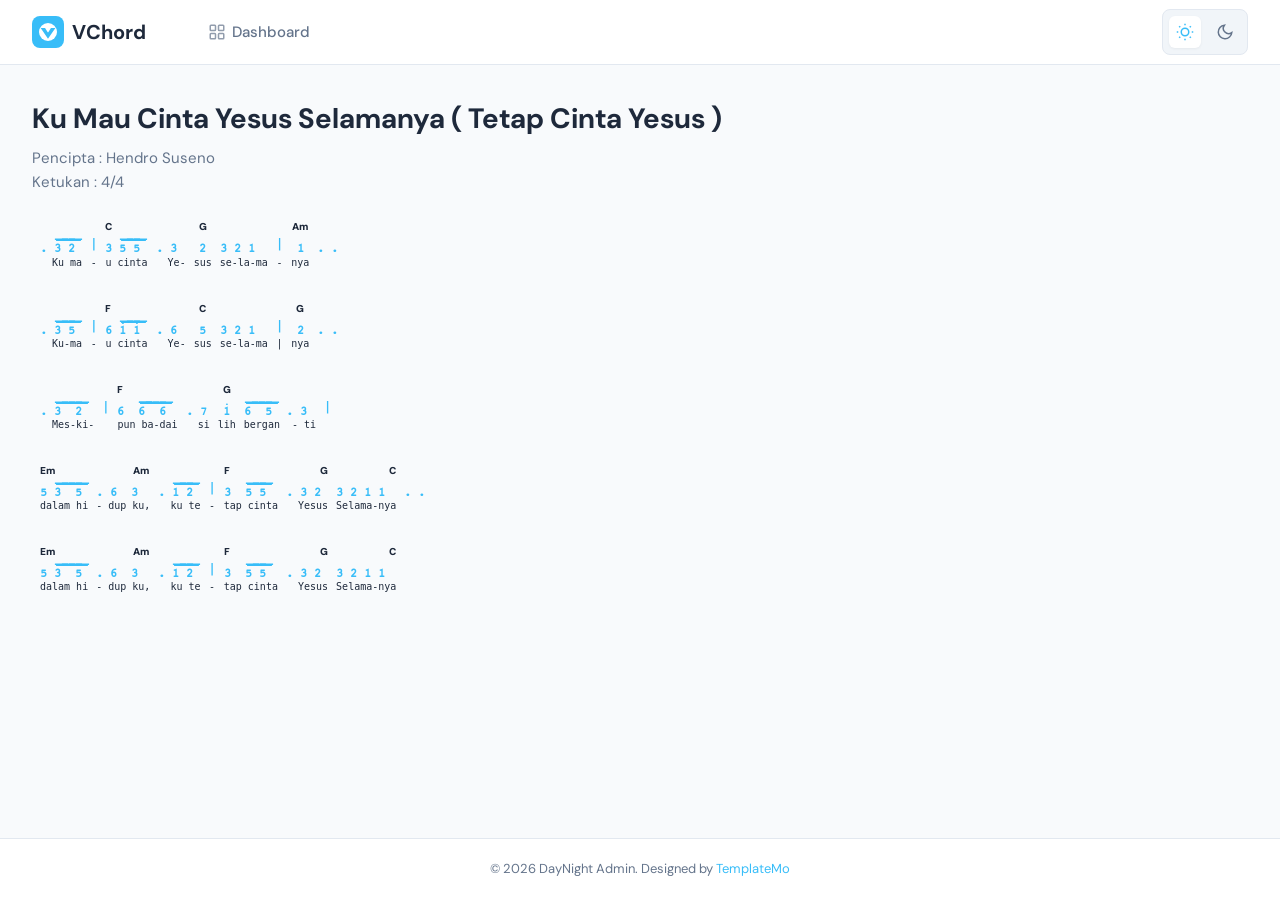
==== index.html @ 677dd42c "Coba fixing" ====
<!DOCTYPE html>
<html lang="en">

<head>
    <meta charset="UTF-8">
    <meta name="viewport" content="width=device-width, initial-scale=1.0">
    <title>VChord</title>
    <script>if (localStorage.getItem("daynight-theme") === "carbon") { document.documentElement.classList.add("carbon"); }</script>
    <link rel="stylesheet" href="css/templatemo-daynight-style.css">
    <link rel="stylesheet" href="css/style.css">
    <!-- TemplateMo 608 DayNight Admin https://templatemo.com/tm-608-daynight-admin -->
</head>

<body>
    <!-- Mobile Menu Overlay -->
    <div class="mobile-menu-overlay"></div>

    <!-- Mobile Menu -->
    <div class="mobile-menu">
        <div class="mobile-menu-header">
            <a href="index.html" class="logo">
                <img src="images/logo.svg" alt="VChord Logo" style="width: 24px; height: 24px;">
                VChord
            </a>
            <button class="mobile-menu-close" onclick="closeMobileMenu()">
                <svg viewBox="0 0 24 24" fill="none" stroke="currentColor" stroke-width="2">
                    <line x1="18" y1="6" x2="6" y2="18" />
                    <line x1="6" y1="6" x2="18" y2="18" />
                </svg>
            </button>
        </div>
        <nav class="mobile-menu-nav">
            <a href="index.html">
                <svg viewBox="0 0 24 24" fill="none" stroke="currentColor" stroke-width="2">
                    <rect x="3" y="3" width="7" height="7" rx="1" />
                    <rect x="14" y="3" width="7" height="7" rx="1" />
                    <rect x="3" y="14" width="7" height="7" rx="1" />
                    <rect x="14" y="14" width="7" height="7" rx="1" />
                </svg>
                Dashboard
            </a>
        </nav>
    </div>

    <div class="app-container">
        <!-- Top Navigation -->
        <nav class="top-nav">
            <div class="nav-container">
                <div class="nav-left">
                    <a href="#" class="logo">
                        <div class="logo-icon">
                            <img src="images/logo.svg" alt="VChord Logo" style="width: 24px; height: 24px;">
                        </div>
                        VChord
                    </a>
                    <div class="nav-menu">
                        <div class="nav-item"><a href="index.html" class="nav-link"><svg viewBox="0 0 24 24" fill="none"
                                    stroke="currentColor" stroke-width="2">
                                    <rect x="3" y="3" width="7" height="7" rx="1" />
                                    <rect x="14" y="3" width="7" height="7" rx="1" />
                                    <rect x="3" y="14" width="7" height="7" rx="1" />
                                    <rect x="14" y="14" width="7" height="7" rx="1" />
                                </svg>Dashboard</a></div>
                    </div>
                </div>
                <div class="nav-right">
                    <div class="theme-toggle">
                        <button class="theme-btn theme-btn-snow active" onclick="setTheme('snow')"
                            title="Snow Edition"><svg viewBox="0 0 24 24" fill="none" stroke="currentColor"
                                stroke-width="2">
                                <circle cx="12" cy="12" r="5" />
                                <line x1="12" y1="1" x2="12" y2="3" />
                                <line x1="12" y1="21" x2="12" y2="23" />
                                <line x1="4.22" y1="4.22" x2="5.64" y2="5.64" />
                                <line x1="18.36" y1="18.36" x2="19.78" y2="19.78" />
                                <line x1="1" y1="12" x2="3" y2="12" />
                                <line x1="21" y1="12" x2="23" y2="12" />
                                <line x1="4.22" y1="19.78" x2="5.64" y2="18.36" />
                                <line x1="18.36" y1="5.64" x2="19.78" y2="4.22" />
                            </svg></button>
                        <button class="theme-btn theme-btn-carbon" onclick="setTheme('carbon')"
                            title="Carbon Edition"><svg viewBox="0 0 24 24" fill="none" stroke="currentColor"
                                stroke-width="2">
                                <path d="M21 12.79A9 9 0 1 1 11.21 3 7 7 0 0 0 21 12.79z" />
                            </svg></button>
                    </div>
                    <button class="mobile-menu-btn" onclick="toggleMobileMenu()"><svg viewBox="0 0 24 24" fill="none"
                            stroke="currentColor" stroke-width="2">
                            <line x1="3" y1="12" x2="21" y2="12" />
                            <line x1="3" y1="6" x2="21" y2="6" />
                            <line x1="3" y1="18" x2="21" y2="18" />
                        </svg></button>
                </div>
            </div>
        </nav>

        <!-- Main Content -->
        <main class="main-content" id="main-content">

        </main>

        <!-- Footer -->
        <footer class="footer">
            <p>&copy; 2026 DayNight Admin. Designed by <a href="https://www.templatemo.com" target="_blank"
                    rel="nofollow">TemplateMo</a></p>
        </footer>
    </div>

    <script src="js/templatemo-daynight-script.js"></script>
    <script>
        loadPage('songs/Kumau Cinta Yesus Selamanya.html');
        function loadPage(page) {
            fetch(page)
                .then(res => res.text())
                .then(html => {
                    const main = document.getElementById('main-content');
                    main.innerHTML = html;

                    // ⬇️ tunggu render selesai
                    requestAnimationFrame(() => {
                        autoScaleMain();
                    });
                });
        }

        const observer = new MutationObserver(() => {
            autoScaleMain();
        });

        observer.observe(document.getElementById("main-content"), {
            childList: true,
            subtree: true
        });

        function autoScaleMain() {
            const table = document.getElementById("table-not-angka");
            const main = document.getElementById("main-content");

            if (!table || !main) return;

            const tableWidth = table.scrollWidth;
            const mainWidth = main.clientWidth;

            if (tableWidth > mainWidth) {
                const scale = mainWidth / tableWidth;
                const roundedScale = Math.min(1, Math.floor(scale * 10) / 10);

                table.style.transform = `scale(${roundedScale})`;
                table.style.transformOrigin = "top left";
            } else {
                table.style.transform = "scale(1)";
            }
        }
    </script>
</body>

</html>
---- css/templatemo-daynight-style.css ----
/* ========================================
   DayNight Admin - Flat/Minimal Dashboard
   Snow Edition (Light) / Carbon Edition (Dark)
   ======================================== */
   
/*

TemplateMo 608 DayNight Admin

https://templatemo.com/tm-608-daynight-admin

*/

@import url('https://fonts.googleapis.com/css2?family=DM+Sans:wght@400;500;600;700&display=swap');

* {
    margin: 0;
    padding: 0;
    box-sizing: border-box;
}

/* ===== CSS Variables - Snow Edition (Default) ===== */
:root {
    --bg-primary: #FFFFFF;
    --bg-secondary: #F8FAFC;
    --bg-surface: #F1F5F9;
    --border-color: #E2E8F0;
    --text-primary: #1E293B;
    --text-secondary: #64748B;
    --accent: #38BDF8;
    --accent-hover: #0EA5E9;
    --accent-light: rgba(56, 189, 248, 0.1);
    --success: #22C55E;
    --warning: #F59E0B;
    --danger: #EF4444;
    --shadow: 0 1px 3px rgba(0, 0, 0, 0.05);
    --shadow-md: 0 4px 12px rgba(0, 0, 0, 0.05);
    --transition: all 0.2s ease;
}

/* ===== Carbon Edition (Dark Mode) ===== */
/* Applied to html for instant load, and body for JS toggle */
html.carbon,
body.carbon {
    --bg-primary: #0F0F0F;
    --bg-secondary: #171717;
    --bg-surface: #1F1F1F;
    --border-color: #2E2E2E;
    --text-primary: #F5F5F5;
    --text-secondary: #A3A3A3;
    --accent: #38BDF8;
    --accent-hover: #7DD3FC;
    --accent-light: rgba(56, 189, 248, 0.15);
    --shadow: 0 1px 3px rgba(0, 0, 0, 0.3);
    --shadow-md: 0 4px 12px rgba(0, 0, 0, 0.4);
}

/* Ensure html inherits theme background for instant paint */
html {
    background: var(--bg-secondary);
}

/* ===== Base Styles ===== */
html {
    scroll-behavior: smooth;
}

body {
    font-family: 'DM Sans', -apple-system, BlinkMacSystemFont, sans-serif;
    background: var(--bg-secondary);
    color: var(--text-primary);
    min-height: 100vh;
    line-height: 1.6;
    transition: var(--transition);
}

a {
    text-decoration: none;
    color: inherit;
}

button {
    font-family: inherit;
    cursor: pointer;
    border: none;
    background: none;
}

input, select, textarea {
    font-family: inherit;
    font-size: 0.9375rem;
}

/* ===== Layout ===== */
.app-container {
    min-height: 100vh;
    display: flex;
    flex-direction: column;
}

.main-content {
    flex: 1;
    padding: 2rem;
    max-width: 1400px;
    margin: 0 auto;
    width: 100%;
}

/* ===== Top Navigation ===== */
.top-nav {
    background: var(--bg-primary);
    border-bottom: 1px solid var(--border-color);
    position: sticky;
    top: 0;
    z-index: 100;
    transition: var(--transition);
}

.nav-container {
    max-width: 1400px;
    margin: 0 auto;
    padding: 0 2rem;
    display: flex;
    align-items: center;
    justify-content: space-between;
    height: 64px;
}

.nav-left {
    display: flex;
    align-items: center;
    gap: 3rem;
}

.logo {
    font-size: 1.25rem;
    font-weight: 700;
    color: var(--text-primary);
    display: flex;
    align-items: center;
    gap: 0.5rem;
}

.logo-icon {
    width: 32px;
    height: 32px;
    background: var(--accent);
    border-radius: 8px;
    display: flex;
    align-items: center;
    justify-content: center;
}

.logo-icon svg {
    width: 18px;
    height: 18px;
    fill: white;
}

/* ===== Navigation Menu ===== */
.nav-menu {
    display: flex;
    align-items: center;
    gap: 0.25rem;
}

.nav-item {
    position: relative;
}

.nav-link {
    display: flex;
    align-items: center;
    gap: 0.375rem;
    padding: 0.5rem 0.875rem;
    color: var(--text-secondary);
    font-size: 0.9375rem;
    font-weight: 500;
    border-radius: 6px;
    transition: var(--transition);
}

.nav-link:hover {
    color: var(--text-primary);
    background: var(--bg-surface);
}

.nav-link.active {
    color: var(--accent);
    background: var(--accent-light);
}

.nav-link svg {
    width: 18px;
    height: 18px;
    opacity: 0.7;
}

.dropdown-arrow {
    width: 12px !important;
    height: 12px !important;
    transition: transform 0.2s ease;
}

/* ===== Dropdown Menu ===== */
.dropdown-menu {
    position: absolute;
    top: 100%;
    left: 0;
    margin-top: 0.5rem;
    background: var(--bg-primary);
    border: 1px solid var(--border-color);
    border-radius: 8px;
    box-shadow: var(--shadow-md);
    min-width: 200px;
    opacity: 0;
    visibility: hidden;
    transform: translateY(-8px);
    transition: all 0.2s ease;
    z-index: 200;
}

.nav-item:hover .dropdown-menu {
    opacity: 1;
    visibility: visible;
    transform: translateY(0);
}

.nav-item:hover .dropdown-arrow {
    transform: rotate(180deg);
}

.dropdown-menu a {
    display: block;
    padding: 0.625rem 1rem;
    color: var(--text-secondary);
    font-size: 0.875rem;
    transition: var(--transition);
}

.dropdown-menu a:hover {
    color: var(--text-primary);
    background: var(--bg-surface);
}

.dropdown-menu a:first-child {
    border-radius: 8px 8px 0 0;
}

.dropdown-menu a:last-child {
    border-radius: 0 0 8px 8px;
}

/* ===== Nav Right ===== */
.nav-right {
    display: flex;
    align-items: center;
    gap: 1rem;
}

/* ===== Theme Toggle ===== */
.theme-toggle {
    display: flex;
    align-items: center;
    gap: 0.5rem;
    padding: 0.375rem;
    background: var(--bg-surface);
    border-radius: 8px;
    border: 1px solid var(--border-color);
}

.theme-btn {
    display: flex;
    align-items: center;
    justify-content: center;
    width: 32px;
    height: 32px;
    border-radius: 6px;
    color: var(--text-secondary);
    transition: var(--transition);
}

.theme-btn:hover {
    color: var(--text-primary);
}

.theme-btn.active {
    background: var(--bg-primary);
    color: var(--accent);
    box-shadow: var(--shadow);
}

.theme-btn svg {
    width: 18px;
    height: 18px;
}

/* ===== User Menu ===== */
.user-menu {
    display: flex;
    align-items: center;
    gap: 0.75rem;
    padding: 0.375rem 0.75rem 0.375rem 0.375rem;
    background: var(--bg-surface);
    border-radius: 8px;
    border: 1px solid var(--border-color);
    cursor: pointer;
    transition: var(--transition);
}

.user-menu:hover {
    border-color: var(--accent);
}

.user-avatar {
    width: 32px;
    height: 32px;
    border-radius: 6px;
    background: linear-gradient(135deg, var(--accent), var(--accent-hover));
    display: flex;
    align-items: center;
    justify-content: center;
    color: white;
    font-weight: 600;
    font-size: 0.875rem;
}

.user-name {
    font-size: 0.875rem;
    font-weight: 500;
    color: var(--text-primary);
}

/* Logout Button */
.btn-logout {
    display: flex;
    align-items: center;
    justify-content: center;
    width: 36px;
    height: 36px;
    border-radius: 8px;
    color: var(--text-secondary);
    transition: var(--transition);
}

.btn-logout:hover {
    background: rgba(239, 68, 68, 0.1);
    color: var(--danger);
}

.btn-logout svg {
    width: 18px;
    height: 18px;
}

/* ===== Page Header ===== */
.page-header {
    margin-bottom: 2rem;
}

.greeting {
    font-size: 1.75rem;
    font-weight: 700;
    color: var(--text-primary);
    margin-bottom: 0.25rem;
}

.greeting-sub {
    color: var(--text-secondary);
    font-size: 0.9375rem;
}

/* ===== Cards ===== */
.card {
    background: var(--bg-primary);
    border: 1px solid var(--border-color);
    border-radius: 12px;
    padding: 1.5rem;
    transition: var(--transition);
    overflow: hidden;
}

.card:hover {
    box-shadow: var(--shadow-md);
}

.card-header {
    display: flex;
    align-items: center;
    justify-content: space-between;
    margin-bottom: 1.25rem;
}

.card-title {
    font-size: 1rem;
    font-weight: 600;
    color: var(--text-primary);
}

.card-subtitle {
    font-size: 0.8125rem;
    color: var(--text-secondary);
    margin-top: 0.125rem;
}

/* ===== Stats Grid ===== */
.stats-grid {
    display: grid;
    grid-template-columns: repeat(4, 1fr);
    gap: 1.5rem;
    margin-bottom: 2rem;
}

.stat-card {
    background: var(--bg-primary);
    border: 1px solid var(--border-color);
    border-radius: 12px;
    padding: 1.25rem;
    transition: var(--transition);
}

.stat-card:hover {
    border-color: var(--accent);
}

.stat-label {
    font-size: 0.8125rem;
    color: var(--text-secondary);
    margin-bottom: 0.5rem;
}

.stat-value {
    font-size: 1.75rem;
    font-weight: 700;
    color: var(--text-primary);
    margin-bottom: 0.5rem;
}

.stat-change {
    display: flex;
    align-items: center;
    gap: 0.25rem;
    font-size: 0.8125rem;
    font-weight: 500;
}

.stat-change.positive {
    color: var(--success);
}

.stat-change.negative {
    color: var(--danger);
}

.stat-change svg {
    width: 14px;
    height: 14px;
}

/* ===== Date Range Picker ===== */
.date-picker {
    display: flex;
    align-items: center;
    gap: 0.25rem;
    background: var(--bg-surface);
    border: 1px solid var(--border-color);
    border-radius: 8px;
    padding: 0.25rem;
}

.date-btn {
    padding: 0.5rem 0.875rem;
    font-size: 0.8125rem;
    font-weight: 500;
    color: var(--text-secondary);
    border-radius: 6px;
    transition: var(--transition);
}

.date-btn:hover {
    color: var(--text-primary);
}

.date-btn.active {
    background: var(--bg-primary);
    color: var(--accent);
    box-shadow: var(--shadow);
}

/* ===== Pure CSS Charts ===== */
.chart-container {
    padding: 1rem 0;
}

/* Chart Scroll Container - Per Card Section */
.chart-scroll {
    overflow-x: auto;
    -webkit-overflow-scrolling: touch;
    padding-bottom: 0.5rem;
}

.chart-scroll::-webkit-scrollbar {
    height: 8px;
}

.chart-scroll::-webkit-scrollbar-track {
    background: var(--bg-surface);
    border-radius: 4px;
}

.chart-scroll::-webkit-scrollbar-thumb {
    background: var(--border-color);
    border-radius: 4px;
}

.chart-scroll::-webkit-scrollbar-thumb:hover {
    background: var(--text-secondary);
}

.chart-scroll-inner {
    min-width: 600px;
}

/* Card content scroll wrapper */
.card-scroll {
    overflow-x: auto;
    -webkit-overflow-scrolling: touch;
    padding-bottom: 0.5rem;
}

.card-scroll::-webkit-scrollbar {
    height: 8px;
}

.card-scroll::-webkit-scrollbar-track {
    background: var(--bg-surface);
    border-radius: 4px;
}

.card-scroll::-webkit-scrollbar-thumb {
    background: var(--border-color);
    border-radius: 4px;
}

.card-scroll-inner {
    min-width: 500px;
}

/* Bar Chart */
.bar-chart {
    display: flex;
    align-items: flex-end;
    justify-content: space-between;
    height: 200px;
    padding: 1rem 0 1rem 3rem;
    border-bottom: 1px solid var(--border-color);
    position: relative;
}

/* Y-Axis */
.y-axis {
    position: absolute;
    left: 0;
    top: 1rem;
    bottom: 1rem;
    display: flex;
    flex-direction: column;
    justify-content: space-between;
    width: 2.5rem;
}

.y-axis-label {
    font-size: 0.6875rem;
    color: var(--text-secondary);
    text-align: right;
    padding-right: 0.5rem;
}

.y-axis-lines {
    position: absolute;
    left: 3rem;
    right: 0;
    top: 1rem;
    bottom: 1rem;
    display: flex;
    flex-direction: column;
    justify-content: space-between;
    pointer-events: none;
}

.y-axis-line {
    border-top: 1px dashed var(--border-color);
    width: 100%;
}

.bar-group {
    display: flex;
    flex-direction: column;
    align-items: center;
    gap: 0.5rem;
    flex: 1;
}

.bar-wrapper {
    display: flex;
    align-items: flex-end;
    gap: 4px;
    height: 160px;
}

.bar {
    width: 24px;
    border-radius: 4px 4px 0 0;
    transition: all 0.3s ease;
}

.bar.current {
    background: var(--accent);
}

.bar.previous {
    background: var(--border-color);
}

.bar:hover {
    opacity: 0.8;
    transform: scaleY(1.02);
    transform-origin: bottom;
}

.bar-label {
    font-size: 0.75rem;
    color: var(--text-secondary);
}

/* Line Chart */
.line-chart {
    position: relative;
    height: 200px;
    margin: 1rem 0;
}

.line-chart-svg {
    width: 100%;
    height: 100%;
}

.line-chart-path {
    fill: none;
    stroke: var(--accent);
    stroke-width: 2;
    stroke-linecap: round;
    stroke-linejoin: round;
}

.line-chart-area {
    fill: url(#gradient);
    opacity: 0.3;
}

.line-chart-dot {
    fill: var(--accent);
    stroke: var(--bg-primary);
    stroke-width: 2;
}

/* Progress Bar */
.progress-bar {
    height: 8px;
    background: var(--bg-surface);
    border-radius: 4px;
    overflow: hidden;
}

.progress-fill {
    height: 100%;
    border-radius: 4px;
    transition: width 0.5s ease;
}

.progress-fill.accent {
    background: var(--accent);
}

.progress-fill.success {
    background: var(--success);
}

.progress-fill.warning {
    background: var(--warning);
}

.progress-fill.danger {
    background: var(--danger);
}

/* Donut Chart */
.donut-chart {
    width: 120px;
    height: 120px;
    position: relative;
}

.donut-chart svg {
    width: 100%;
    height: 100%;
    transform: rotate(-90deg);
}

.donut-ring {
    fill: none;
    stroke: var(--bg-surface);
    stroke-width: 12;
}

.donut-segment {
    fill: none;
    stroke-width: 12;
    stroke-linecap: round;
    transition: stroke-dashoffset 0.5s ease;
}

.donut-center {
    position: absolute;
    top: 50%;
    left: 50%;
    transform: translate(-50%, -50%);
    text-align: center;
}

.donut-value {
    font-size: 1.25rem;
    font-weight: 700;
    color: var(--text-primary);
}

.donut-label {
    font-size: 0.6875rem;
    color: var(--text-secondary);
}

/* Chart Legend */
.chart-legend {
    display: flex;
    align-items: center;
    gap: 1.5rem;
    margin-top: 1rem;
}

.legend-item {
    display: flex;
    align-items: center;
    gap: 0.5rem;
    font-size: 0.8125rem;
    color: var(--text-secondary);
}

.legend-dot {
    width: 10px;
    height: 10px;
    border-radius: 50%;
}

.legend-dot.current {
    background: var(--accent);
}

.legend-dot.previous {
    background: var(--border-color);
}

/* ===== Activity Feed ===== */
.activity-feed {
    display: flex;
    flex-direction: column;
}

.activity-item {
    display: flex;
    gap: 1rem;
    padding: 1rem 0;
    border-bottom: 1px solid var(--border-color);
}

.activity-item:last-child {
    border-bottom: none;
}

.activity-icon {
    width: 36px;
    height: 36px;
    border-radius: 8px;
    display: flex;
    align-items: center;
    justify-content: center;
    flex-shrink: 0;
}

.activity-icon.blue {
    background: var(--accent-light);
    color: var(--accent);
}

.activity-icon.green {
    background: rgba(34, 197, 94, 0.1);
    color: var(--success);
}

.activity-icon.orange {
    background: rgba(245, 158, 11, 0.1);
    color: var(--warning);
}

.activity-icon svg {
    width: 18px;
    height: 18px;
}

.activity-content {
    flex: 1;
}

.activity-text {
    font-size: 0.875rem;
    color: var(--text-primary);
    margin-bottom: 0.25rem;
}

.activity-text strong {
    font-weight: 600;
}

.activity-time {
    font-size: 0.75rem;
    color: var(--text-secondary);
}

/* ===== Two Column Layout ===== */
.two-col {
    display: grid;
    grid-template-columns: 1fr 1fr;
    gap: 1.5rem;
}

/* ===== Buttons ===== */
.btn {
    display: inline-flex;
    align-items: center;
    justify-content: center;
    gap: 0.5rem;
    padding: 0.625rem 1.25rem;
    font-size: 0.875rem;
    font-weight: 500;
    border-radius: 8px;
    transition: var(--transition);
}

.btn svg {
    width: 16px;
    height: 16px;
}

.btn-primary {
    background: var(--accent);
    color: white;
}

.btn-primary:hover {
    background: var(--accent-hover);
}

.btn-secondary {
    background: var(--bg-surface);
    color: var(--text-primary);
    border: 1px solid var(--border-color);
}

.btn-secondary:hover {
    border-color: var(--accent);
    color: var(--accent);
}

.btn-ghost {
    color: var(--text-secondary);
}

.btn-ghost:hover {
    color: var(--accent);
    background: var(--accent-light);
}

/* ===== Form Elements ===== */
.form-group {
    margin-bottom: 1.25rem;
}

.form-label {
    display: block;
    font-size: 0.8125rem;
    font-weight: 500;
    color: var(--text-secondary);
    margin-bottom: 0.5rem;
}

.form-input {
    width: 100%;
    padding: 0.75rem 1rem;
    background: var(--bg-surface);
    border: 1px solid var(--border-color);
    border-radius: 8px;
    color: var(--text-primary);
    transition: var(--transition);
}

.form-input:hover {
    border-color: var(--text-secondary);
}

.form-input:focus {
    outline: none;
    border-color: var(--accent);
    box-shadow: 0 0 0 3px var(--accent-light);
}

.form-input::placeholder {
    color: var(--text-secondary);
}

/* ===== Tables ===== */
.table-container {
    overflow-x: auto;
}

table {
    width: 100%;
    border-collapse: collapse;
}

th, td {
    padding: 1rem;
    text-align: left;
    border-bottom: 1px solid var(--border-color);
}

th {
    font-size: 0.75rem;
    font-weight: 600;
    text-transform: uppercase;
    letter-spacing: 0.05em;
    color: var(--text-secondary);
    background: var(--bg-surface);
}

td {
    font-size: 0.875rem;
    color: var(--text-primary);
}

tr:hover td {
    background: var(--bg-surface);
}

/* ===== Badges ===== */
.badge {
    display: inline-flex;
    align-items: center;
    padding: 0.25rem 0.625rem;
    font-size: 0.75rem;
    font-weight: 500;
    border-radius: 6px;
}

.badge-blue {
    background: var(--accent-light);
    color: var(--accent);
}

.badge-green {
    background: rgba(34, 197, 94, 0.1);
    color: var(--success);
}

.badge-orange {
    background: rgba(245, 158, 11, 0.1);
    color: var(--warning);
}

.badge-red {
    background: rgba(239, 68, 68, 0.1);
    color: var(--danger);
}

/* ===== Avatar Group ===== */
.avatar-group {
    display: flex;
}

.avatar {
    width: 28px;
    height: 28px;
    border-radius: 50%;
    border: 2px solid var(--bg-primary);
    margin-left: -8px;
    background: var(--bg-surface);
    display: flex;
    align-items: center;
    justify-content: center;
    font-size: 0.6875rem;
    font-weight: 600;
    color: var(--text-secondary);
}

.avatar:first-child {
    margin-left: 0;
}

.avatar.blue {
    background: var(--accent);
    color: white;
}

.avatar.green {
    background: var(--success);
    color: white;
}

.avatar.orange {
    background: var(--warning);
    color: white;
}

.avatar.purple {
    background: #A855F7;
    color: white;
}

/* ===== Footer ===== */
.footer {
    background: var(--bg-primary);
    border-top: 1px solid var(--border-color);
    padding: 1.25rem 2rem;
    text-align: center;
    margin-top: auto;
}

.footer p {
    font-size: 0.8125rem;
    color: var(--text-secondary);
}

.footer a {
    color: var(--accent);
    transition: var(--transition);
}

.footer a:hover {
    color: var(--accent-hover);
}

/* ===== Kanban Board ===== */
.kanban-board {
    display: grid;
    grid-template-columns: repeat(4, 1fr);
    gap: 1.5rem;
}

.kanban-column {
    background: var(--bg-surface);
    border-radius: 12px;
    padding: 1rem;
    min-height: 400px;
}

.kanban-header {
    display: flex;
    align-items: center;
    justify-content: space-between;
    margin-bottom: 1rem;
    padding-bottom: 0.75rem;
    border-bottom: 1px solid var(--border-color);
}

.kanban-title {
    font-size: 0.8125rem;
    font-weight: 600;
    color: var(--text-primary);
}

.kanban-count {
    font-size: 0.75rem;
    color: var(--text-secondary);
    background: var(--bg-primary);
    padding: 0.125rem 0.5rem;
    border-radius: 4px;
}

.kanban-cards {
    display: flex;
    flex-direction: column;
    gap: 0.75rem;
}

.kanban-card {
    background: var(--bg-primary);
    border: 1px solid var(--border-color);
    border-radius: 8px;
    padding: 1rem;
    cursor: pointer;
    transition: var(--transition);
}

.kanban-card:hover {
    border-color: var(--accent);
    box-shadow: var(--shadow-md);
}

.kanban-card-title {
    font-size: 0.875rem;
    font-weight: 500;
    color: var(--text-primary);
    margin-bottom: 0.5rem;
}

.kanban-card-desc {
    font-size: 0.8125rem;
    color: var(--text-secondary);
    margin-bottom: 0.75rem;
    line-height: 1.4;
}

.kanban-card-footer {
    display: flex;
    align-items: center;
    justify-content: space-between;
}

.kanban-card-meta {
    display: flex;
    align-items: center;
    gap: 0.5rem;
}

/* ===== Inbox Split Pane ===== */
.inbox-container {
    display: grid;
    grid-template-columns: 380px 1fr;
    gap: 0;
    background: var(--bg-primary);
    border: 1px solid var(--border-color);
    border-radius: 12px;
    overflow: hidden;
    height: calc(100vh - 200px);
    min-height: 500px;
}

.inbox-list {
    border-right: 1px solid var(--border-color);
    overflow-y: auto;
}

.inbox-header {
    padding: 1.25rem;
    border-bottom: 1px solid var(--border-color);
    position: sticky;
    top: 0;
    background: var(--bg-primary);
    z-index: 10;
}

.inbox-search {
    display: flex;
    align-items: center;
    gap: 0.75rem;
    padding: 0.625rem 1rem;
    background: var(--bg-surface);
    border: 1px solid var(--border-color);
    border-radius: 8px;
}

.inbox-search svg {
    width: 18px;
    height: 18px;
    color: var(--text-secondary);
}

.inbox-search input {
    flex: 1;
    border: none;
    background: none;
    color: var(--text-primary);
    outline: none;
}

.inbox-search input::placeholder {
    color: var(--text-secondary);
}

.message-list {
    display: flex;
    flex-direction: column;
}

.message-item {
    display: flex;
    gap: 0.75rem;
    padding: 1rem 1.25rem;
    border-bottom: 1px solid var(--border-color);
    cursor: pointer;
    transition: var(--transition);
}

.message-item:hover {
    background: var(--bg-surface);
}

.message-item.active {
    background: var(--accent-light);
    border-left: 3px solid var(--accent);
}

.message-item.unread .message-sender {
    font-weight: 600;
}

.message-avatar {
    width: 40px;
    height: 40px;
    border-radius: 50%;
    background: var(--accent);
    display: flex;
    align-items: center;
    justify-content: center;
    color: white;
    font-weight: 600;
    font-size: 0.875rem;
    flex-shrink: 0;
}

.message-content {
    flex: 1;
    min-width: 0;
}

.message-header {
    display: flex;
    align-items: center;
    justify-content: space-between;
    margin-bottom: 0.25rem;
}

.message-sender {
    font-size: 0.875rem;
    color: var(--text-primary);
}

.message-time {
    font-size: 0.75rem;
    color: var(--text-secondary);
}

.message-subject {
    font-size: 0.8125rem;
    color: var(--text-primary);
    margin-bottom: 0.25rem;
    white-space: nowrap;
    overflow: hidden;
    text-overflow: ellipsis;
}

.message-preview {
    font-size: 0.8125rem;
    color: var(--text-secondary);
    white-space: nowrap;
    overflow: hidden;
    text-overflow: ellipsis;
}

/* Message View */
.message-view {
    display: flex;
    flex-direction: column;
    height: 100%;
	overflow: auto;
}

.message-view-header {
    padding: 1.25rem;
    border-bottom: 1px solid var(--border-color);
}

.message-view-subject {
    font-size: 1.25rem;
    font-weight: 600;
    color: var(--text-primary);
    margin-bottom: 0.75rem;
}

.message-view-meta {
    display: flex;
    align-items: center;
    gap: 1rem;
}

.message-view-sender {
    display: flex;
    align-items: center;
    gap: 0.75rem;
}

.message-view-sender-name {
    font-size: 0.875rem;
    font-weight: 500;
    color: var(--text-primary);
}

.message-view-sender-email {
    font-size: 0.8125rem;
    color: var(--text-secondary);
}

.message-view-date {
    font-size: 0.8125rem;
    color: var(--text-secondary);
    margin-left: auto;
}

.message-view-body {
    flex: 1;
    padding: 1.5rem;
    overflow-y: auto;
}

.message-view-body p {
    margin-bottom: 1rem;
    line-height: 1.7;
    color: var(--text-primary);
}

.message-view-reply {
    padding: 1.25rem;
    border-top: 1px solid var(--border-color);
}

.reply-input {
    width: 100%;
    padding: 1rem;
    background: var(--bg-surface);
    border: 1px solid var(--border-color);
    border-radius: 8px;
    color: var(--text-primary);
    resize: none;
    min-height: 100px;
}

.reply-input:focus {
    outline: none;
    border-color: var(--accent);
}

.reply-actions {
    display: flex;
    justify-content: flex-end;
    gap: 0.75rem;
    margin-top: 0.75rem;
}

/* ===== Settings Page ===== */
.settings-nav {
    display: flex;
    gap: 0.5rem;
    margin-bottom: 2rem;
    padding-bottom: 1rem;
    border-bottom: 1px solid var(--border-color);
}

.settings-nav-link {
    padding: 0.5rem 1rem;
    font-size: 0.875rem;
    font-weight: 500;
    color: var(--text-secondary);
    border-radius: 6px;
    transition: var(--transition);
}

.settings-nav-link:hover {
    color: var(--text-primary);
    background: var(--bg-surface);
}

.settings-nav-link.active {
    color: var(--accent);
    background: var(--accent-light);
}

.settings-section {
    margin-bottom: 2.5rem;
}

.settings-title {
    font-size: 1.125rem;
    font-weight: 600;
    color: var(--text-primary);
    margin-bottom: 0.5rem;
}

.settings-desc {
    font-size: 0.875rem;
    color: var(--text-secondary);
    margin-bottom: 1.5rem;
}

.settings-row {
    display: flex;
    align-items: center;
    justify-content: space-between;
    padding: 1rem 0;
    border-bottom: 1px solid var(--border-color);
}

.settings-row:last-child {
    border-bottom: none;
}

.settings-row-info {
    flex: 1;
}

.settings-row-label {
    font-size: 0.9375rem;
    font-weight: 500;
    color: var(--text-primary);
    margin-bottom: 0.25rem;
}

.settings-row-desc {
    font-size: 0.8125rem;
    color: var(--text-secondary);
}

/* Toggle Switch */
.toggle {
    position: relative;
    width: 44px;
    height: 24px;
}

.toggle input {
    opacity: 0;
    width: 0;
    height: 0;
}

.toggle-slider {
    position: absolute;
    cursor: pointer;
    top: 0;
    left: 0;
    right: 0;
    bottom: 0;
    background: var(--bg-surface);
    border: 1px solid var(--border-color);
    border-radius: 24px;
    transition: var(--transition);
}

.toggle-slider:before {
    position: absolute;
    content: "";
    height: 18px;
    width: 18px;
    left: 2px;
    bottom: 2px;
    background: var(--text-secondary);
    border-radius: 50%;
    transition: var(--transition);
}

.toggle input:checked + .toggle-slider {
    background: var(--accent);
    border-color: var(--accent);
}

.toggle input:checked + .toggle-slider:before {
    background: white;
    transform: translateX(20px);
}

/* ===== Login Page ===== */
.login-page {
    min-height: 100vh;
    display: flex;
    align-items: center;
    justify-content: center;
    padding: 2rem;
    background: var(--bg-secondary);
}

.login-container {
    width: 100%;
    max-width: 400px;
}

.login-card {
    background: var(--bg-primary);
    border: 1px solid var(--border-color);
    border-radius: 16px;
    padding: 2.5rem;
}

.login-header {
    text-align: center;
    margin-bottom: 2rem;
}

.login-logo {
    display: flex;
    align-items: center;
    justify-content: center;
    gap: 0.75rem;
    margin-bottom: 1.5rem;
}

.login-logo .logo-icon {
    width: 48px;
    height: 48px;
}

.login-logo .logo-icon svg {
    width: 26px;
    height: 26px;
}

.login-logo span {
    font-size: 1.5rem;
    font-weight: 700;
    color: var(--text-primary);
}

.login-title {
    font-size: 1.25rem;
    font-weight: 600;
    color: var(--text-primary);
    margin-bottom: 0.5rem;
}

.login-subtitle {
    font-size: 0.9375rem;
    color: var(--text-secondary);
}

.login-form {
    margin-bottom: 1.5rem;
}

.login-form .btn-primary {
    width: 100%;
    padding: 0.875rem;
}

.login-divider {
    display: flex;
    align-items: center;
    gap: 1rem;
    margin: 1.5rem 0;
}

.login-divider span {
    font-size: 0.8125rem;
    color: var(--text-secondary);
}

.login-divider::before,
.login-divider::after {
    content: "";
    flex: 1;
    height: 1px;
    background: var(--border-color);
}

.login-footer {
    text-align: center;
    font-size: 0.875rem;
    color: var(--text-secondary);
}

.login-footer a {
    color: var(--accent);
    font-weight: 500;
}

.login-footer a:hover {
    color: var(--accent-hover);
}

.login-theme-toggle {
    position: fixed;
    top: 1.5rem;
    right: 1.5rem;
}

/* ===== Responsive ===== */
@media (max-width: 1200px) {
    .stats-grid {
        grid-template-columns: repeat(2, 1fr);
    }
    
    .two-col {
        grid-template-columns: 1fr;
    }
    
    .kanban-board {
        grid-template-columns: repeat(2, 1fr);
    }
}

@media (max-width: 992px) {
    .nav-container {
        padding: 0 1rem;
    }
    
    .nav-menu {
        display: none;
    }
    
    .main-content {
        padding: 1.5rem;
    }
    
    .inbox-container {
        grid-template-columns: 1fr;
        height: auto;
    }
    
    .inbox-list {
        border-right: none;
        border-bottom: 1px solid var(--border-color);
        max-height: 300px;
    }
}

@media (max-width: 768px) {
    .stats-grid {
        grid-template-columns: 1fr;
    }
    
    .kanban-board {
        grid-template-columns: 1fr;
    }
    
    .bar-chart {
        overflow-x: auto;
    }
    
    .date-picker {
        flex-wrap: wrap;
    }
    
    .user-name {
        display: none;
    }
}

/* ===== Settings 2-Column Layout ===== */
.settings-grid {
    display: grid;
    grid-template-columns: 1fr 1fr;
    gap: 1.5rem;
}

@media (max-width: 992px) {
    .settings-grid {
        grid-template-columns: 1fr;
    }
}

/* ===== Mobile Menu ===== */
.mobile-menu-btn {
    display: none;
    padding: 0.5rem;
    color: var(--text-primary);
}

.mobile-menu-btn svg {
    width: 24px;
    height: 24px;
}

/* Mobile Menu Overlay */
.mobile-menu-overlay {
    position: fixed;
    top: 0;
    left: 0;
    right: 0;
    bottom: 0;
    background: rgba(0, 0, 0, 0.5);
    z-index: 999;
    opacity: 0;
    visibility: hidden;
    transition: opacity 0.3s ease, visibility 0.3s ease;
}

.mobile-menu-overlay.active {
    opacity: 1;
    visibility: visible;
}

/* Mobile Menu Panel */
.mobile-menu {
    position: fixed;
    top: 0;
    right: -280px;
    width: 280px;
    height: 100vh;
    background: var(--bg-primary);
    border-left: 1px solid var(--border-color);
    z-index: 1000;
    transition: right 0.3s ease;
    display: flex;
    flex-direction: column;
}

.mobile-menu.active {
    right: 0;
}

.mobile-menu-header {
    display: flex;
    align-items: center;
    justify-content: space-between;
    padding: 1rem 1.25rem;
    border-bottom: 1px solid var(--border-color);
}

.mobile-menu-header .logo {
    font-size: 1.125rem;
}

.mobile-menu-close {
    display: flex;
    align-items: center;
    justify-content: center;
    width: 36px;
    height: 36px;
    border-radius: 8px;
    color: var(--text-secondary);
    transition: var(--transition);
}

.mobile-menu-close:hover {
    background: var(--bg-surface);
    color: var(--text-primary);
}

.mobile-menu-close svg {
    width: 20px;
    height: 20px;
}

.mobile-menu-nav {
    flex: 1;
    padding: 1rem;
    overflow-y: auto;
}

.mobile-menu-nav a {
    display: flex;
    align-items: center;
    gap: 0.75rem;
    padding: 0.875rem 1rem;
    color: var(--text-secondary);
    font-size: 0.9375rem;
    font-weight: 500;
    border-radius: 8px;
    margin-bottom: 0.25rem;
    transition: var(--transition);
}

.mobile-menu-nav a:hover {
    background: var(--bg-surface);
    color: var(--text-primary);
}

.mobile-menu-nav a.active {
    background: var(--accent-light);
    color: var(--accent);
}

.mobile-menu-nav a svg {
    width: 20px;
    height: 20px;
    opacity: 0.7;
}

.mobile-menu-footer {
    padding: 1rem 1.25rem;
    border-top: 1px solid var(--border-color);
}

.mobile-logout-btn {
    display: flex;
    align-items: center;
    gap: 0.75rem;
    width: 100%;
    padding: 0.75rem 1rem;
    margin-bottom: 1rem;
    font-size: 0.9375rem;
    font-weight: 500;
    color: var(--danger);
    background: rgba(239, 68, 68, 0.1);
    border-radius: 8px;
    transition: var(--transition);
}

.mobile-logout-btn:hover {
    background: rgba(239, 68, 68, 0.2);
}

.mobile-logout-btn svg {
    width: 20px;
    height: 20px;
}

.mobile-menu-footer .theme-toggle {
    width: 100%;
    justify-content: center;
}

@media (max-width: 992px) {
    .mobile-menu-btn {
        display: flex;
    }
}

/* ===== Scrollbar ===== */
::-webkit-scrollbar {
    width: 6px;
    height: 6px;
}

::-webkit-scrollbar-track {
    background: transparent;
}

::-webkit-scrollbar-thumb {
    background: var(--border-color);
    border-radius: 3px;
}

::-webkit-scrollbar-thumb:hover {
    background: var(--text-secondary);
}
---- css/style.css ----
@font-face {
  font-family: "KepatihanPro";
  src: url("../fonts/KepatihanPro.ttf") format("truetype");
}

.text-center {
  text-align: center!important;
}

.text-left {
  text-align: left!important;
}

.text-right {
  text-align: right!important;
}

.hide {
  display: none;
}

body.carbon .not td{
  color: yellow;
}

.not {
  font-family: "KepatihanPro", monospace;
  font-weight: 900;
}

.not td{
  color: #38BDF8;
  font-size: 12px;
  text-align: left!important;
  white-space: pre;
}

.not td.center{
  font-size: 12px;
  text-align: center!important;
}

.lirik {
  font-family: "Roboto Mono", monospace;
}

.lirik td{
  white-space: pre;
  font-size: 10px;
}

.chord td{
  font-weight: 900;
  font-size: 10px;
}

.no-border-table {
  border-collapse: collapse;
  table-layout: auto;
  width: auto;
}

.no-border-table td {
  padding: 0 4px;
  text-align: center;
  white-space: nowrap;
}

.no-border-table,
.no-border-table tr,
.no-border-table td,
.no-border-table th {
  border: none !important;
}

.spacer td {
  height: 30px;
}
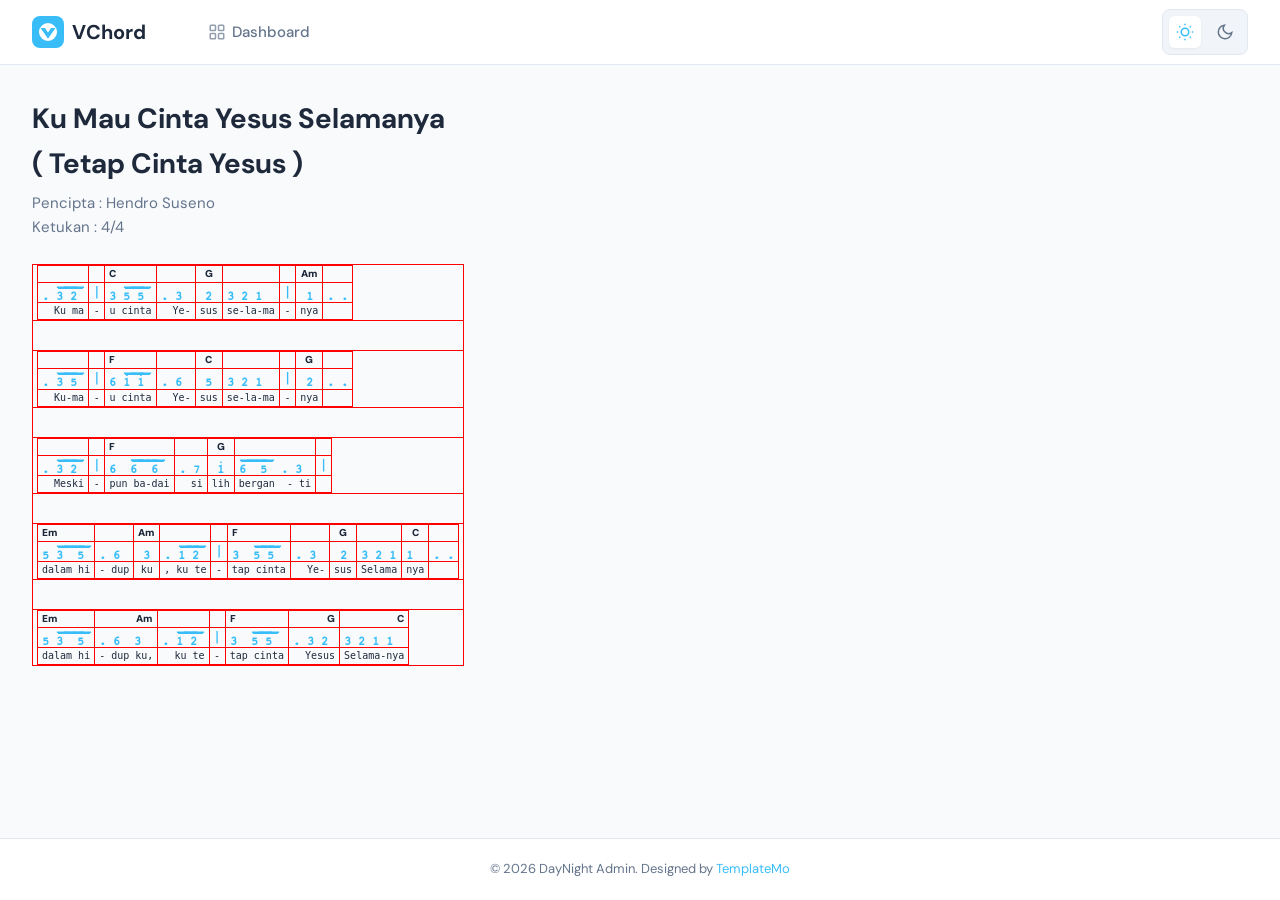
==== commit 542897cf: "Adjust scale" ====
--- a/index.html
+++ b/index.html
@@ -138,14 +138,13 @@
 
             if (!table || !main) return;
 
-            const tableWidth = table.scrollWidth;
+            const tableWidth = table.offsetWidth;
             const mainWidth = main.clientWidth;
 
+            console.log("Table width:", tableWidth, "Main width:", mainWidth);
+
             if (tableWidth > mainWidth) {
-                const scale = mainWidth / tableWidth;
-                const roundedScale = Math.min(1, Math.floor(scale * 10) / 10);
-
-                table.style.transform = `scale(${roundedScale})`;
+                table.style.transform = `scale(0.76)`;
                 table.style.transformOrigin = "top left";
             } else {
                 table.style.transform = "scale(1)";
--- a/css/style.css
+++ b/css/style.css
@@ -4,22 +4,22 @@
 }
 
 .text-center {
-  text-align: center!important;
+  text-align: center !important;
 }
 
 .text-left {
-  text-align: left!important;
+  text-align: left !important;
 }
 
 .text-right {
-  text-align: right!important;
+  text-align: right !important;
 }
 
 .hide {
   display: none;
 }
 
-body.carbon .not td{
+body.carbon .not td {
   color: yellow;
 }
 
@@ -28,28 +28,28 @@
   font-weight: 900;
 }
 
-.not td{
+.not td {
   color: #38BDF8;
   font-size: 12px;
-  text-align: left!important;
+  text-align: left !important;
   white-space: pre;
 }
 
-.not td.center{
+.not td.center {
   font-size: 12px;
-  text-align: center!important;
+  text-align: center !important;
 }
 
 .lirik {
   font-family: "Roboto Mono", monospace;
 }
 
-.lirik td{
+.lirik td {
   white-space: pre;
   font-size: 10px;
 }
 
-.chord td{
+.chord td {
   font-weight: 900;
   font-size: 10px;
 }
@@ -70,9 +70,24 @@
 .no-border-table tr,
 .no-border-table td,
 .no-border-table th {
-  border: none !important;
+  /* border: none !important; */
+  border : 1px solid red !important;
 }
 
 .spacer td {
   height: 30px;
 }
+
+@media (max-width: 576px) {
+  .spacer td {
+    height: 10px;
+  }
+
+  .greeting {
+    font-size: 18px;
+  }
+
+  .greeting-sub {
+    font-size: 12px;
+  }
+}
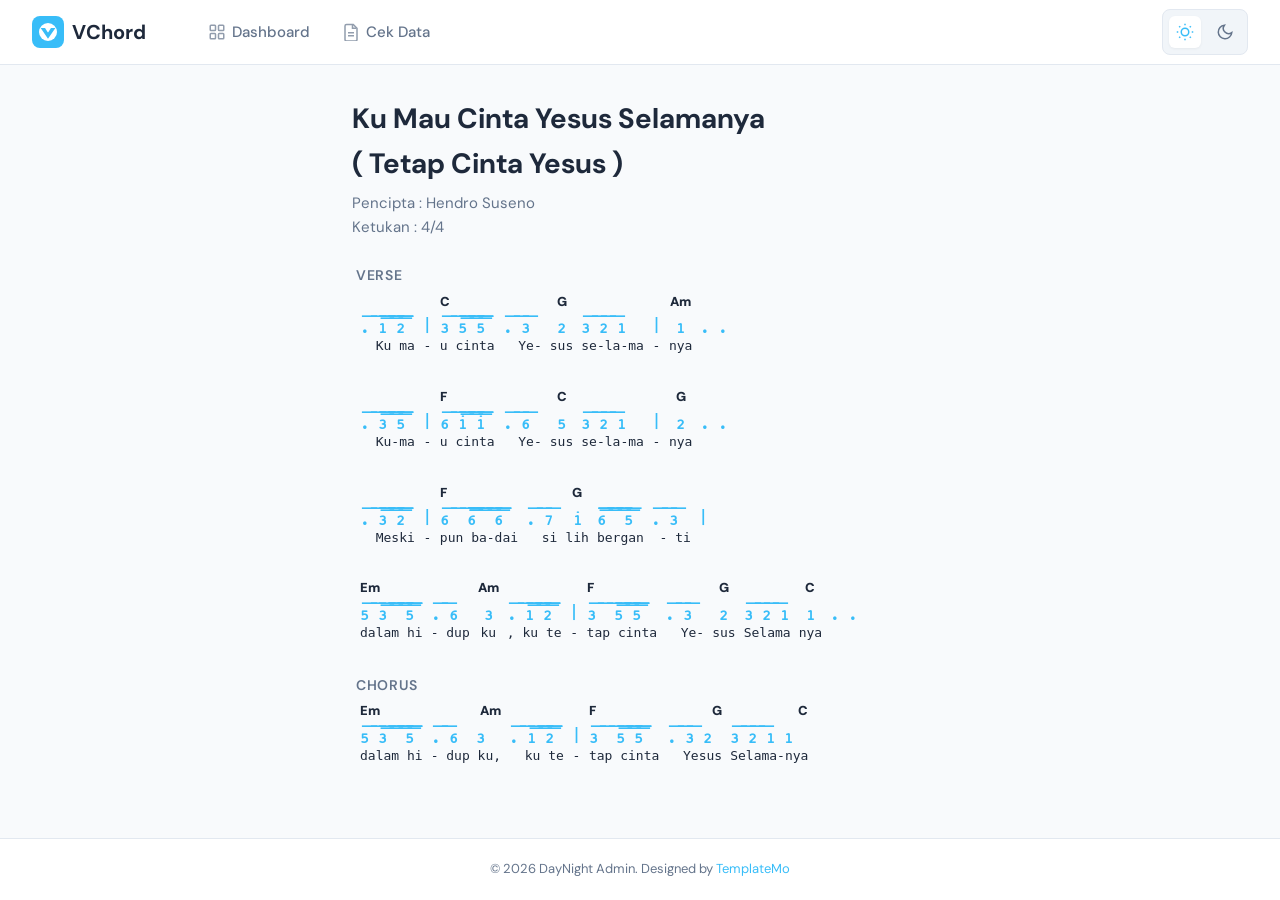
==== commit 41a66061: "Update Modal dan Verse Chorus" ====
--- a/index.html
+++ b/index.html
@@ -12,6 +12,33 @@
 </head>
 
 <body>
+
+    <div id="modalOverlay" class="modal-overlay">
+        <div class="modal">
+            <div class="modal-header">
+                <div class="modal-header-left">
+                    <h2>Cek Data</h2>
+                </div>
+                <div class="modal-header-right">
+                    <button id="closeModalBtn" class="modal-close">
+                        X
+                    </button>
+                </div>
+            </div>
+            <div class="modal-body">
+
+                <table id="checker" border="2">
+                    <tr>
+                        <td>Nama</td>
+                        <td>Hasil</td>
+                    </tr>
+                </table>
+            </div>
+            <div class="modal-footer">
+            </div>
+        </div>
+    </div>
+
     <!-- Mobile Menu Overlay -->
     <div class="mobile-menu-overlay"></div>
 
@@ -39,6 +66,20 @@
                 </svg>
                 Dashboard
             </a>
+
+            <button id="openModalBtn1" class="modal-button nav-btn">
+                <svg viewBox="0 0 24 24" fill="none" stroke="currentColor" stroke-width="2">
+                    <!-- bentuk kertas -->
+                    <path d="M6 2h9l5 5v15a2 2 0 0 1-2 2H6a2 2 0 0 1-2-2V4a2 2 0 0 1 2-2z" />
+
+                    <!-- lipatan pojok -->
+                    <polyline points="14,2 14,7 19,7" />
+
+                    <!-- garis isi dokumen -->
+                    <line x1="8" y1="13" x2="16" y2="13" />
+                    <line x1="8" y1="17" x2="16" y2="17" />
+                </svg> Cek Data
+            </button>
         </nav>
     </div>
 
@@ -54,13 +95,31 @@
                         VChord
                     </a>
                     <div class="nav-menu">
-                        <div class="nav-item"><a href="index.html" class="nav-link"><svg viewBox="0 0 24 24" fill="none"
+                        <div class="nav-item">
+                            <a href="index.html" class="nav-link"><svg viewBox="0 0 24 24" fill="none"
                                     stroke="currentColor" stroke-width="2">
                                     <rect x="3" y="3" width="7" height="7" rx="1" />
                                     <rect x="14" y="3" width="7" height="7" rx="1" />
                                     <rect x="3" y="14" width="7" height="7" rx="1" />
                                     <rect x="14" y="14" width="7" height="7" rx="1" />
-                                </svg>Dashboard</a></div>
+                                </svg>Dashboard</a>
+                        </div>
+                        <div class="nav-item">
+                            <button id="openModalBtn" class="modal-button nav-link">
+                                <svg viewBox="0 0 24 24" fill="none" stroke="currentColor" stroke-width="2">
+                                    <!-- bentuk kertas -->
+                                    <path d="M6 2h9l5 5v15a2 2 0 0 1-2 2H6a2 2 0 0 1-2-2V4a2 2 0 0 1 2-2z" />
+
+                                    <!-- lipatan pojok -->
+                                    <polyline points="14,2 14,7 19,7" />
+
+                                    <!-- garis isi dokumen -->
+                                    <line x1="8" y1="13" x2="16" y2="13" />
+                                    <line x1="8" y1="17" x2="16" y2="17" />
+                                </svg>
+                                Cek Data
+                            </button>
+                        </div>
                     </div>
                 </div>
                 <div class="nav-right">
@@ -141,7 +200,8 @@
             const tableWidth = table.offsetWidth;
             const mainWidth = main.clientWidth;
 
-            console.log("Table width:", tableWidth, "Main width:", mainWidth);
+            checkConsole("Panjang Tabel Chord", tableWidth);
+            checkConsole("Panjang Main Content", mainWidth);
 
             if (tableWidth > mainWidth) {
                 table.style.transform = `scale(0.76)`;
@@ -150,6 +210,49 @@
                 table.style.transform = "scale(1)";
             }
         }
+
+        const body = document.body;
+        const openBtn = document.getElementById("openModalBtn");
+        const openBtn1 = document.getElementById("openModalBtn1");
+        const closeBtn = document.getElementById("closeModalBtn");
+        const overlay = document.getElementById("modalOverlay");
+
+        openBtn1.onclick = () => {
+            overlay.classList.add("show");
+        };
+        openBtn.onclick = () => {
+            overlay.classList.add("show");
+        };
+
+        closeBtn.onclick = () => {
+            overlay.classList.remove("show");
+        };
+
+        // klik di luar modal untuk menutup
+        overlay.onclick = (e) => {
+            if (e.target === overlay) {
+                overlay.classList.remove("show");
+            }
+        };
+
+        document.addEventListener("keydown", (e) => {
+            if (e.key === "Escape") {
+                const overlay = document.getElementById("modalOverlay");
+
+                if (overlay.classList.contains("show")) {
+                    overlay.classList.remove("show");
+                }
+            }
+        });
+
+        function checkConsole(nama, hasil){
+            const table = document.getElementById("checker");
+            const row = table.insertRow();
+            const cell1 = row.insertCell(0);
+            const cell2 = row.insertCell(1);
+            cell1.textContent = nama;
+            cell2.textContent = hasil;
+        }
     </script>
 </body>
 
--- a/css/templatemo-daynight-style.css
+++ b/css/templatemo-daynight-style.css
@@ -84,6 +84,7 @@
     cursor: pointer;
     border: none;
     background: none;
+    color: var(--text-primary);
 }
 
 input, select, textarea {
--- a/css/style.css
+++ b/css/style.css
@@ -30,13 +30,12 @@
 
 .not td {
   color: #38BDF8;
-  font-size: 12px;
+  font-size: 15px;
   text-align: left !important;
   white-space: pre;
 }
 
 .not td.center {
-  font-size: 12px;
   text-align: center !important;
 }
 
@@ -46,12 +45,12 @@
 
 .lirik td {
   white-space: pre;
-  font-size: 10px;
+  font-size: 13px;
 }
 
 .chord td {
   font-weight: 900;
-  font-size: 10px;
+  font-size: 13px;
 }
 
 .no-border-table {
@@ -66,12 +65,20 @@
   white-space: nowrap;
 }
 
+.no-border-table th {
+  background-color: transparent;
+  text-align: left;
+  padding: 0 4px;
+  padding-bottom: 5px;
+  font-size: 14px;
+}
+
 .no-border-table,
 .no-border-table tr,
 .no-border-table td,
 .no-border-table th {
-  /* border: none !important; */
-  border : 1px solid red !important;
+  border: none !important;
+  /* border : 1px solid red !important; */
 }
 
 .spacer td {
@@ -90,4 +97,98 @@
   .greeting-sub {
     font-size: 12px;
   }
+
+  .not td {
+    font-size: 12px;
+  }
+
+  .lirik td {
+    font-size: 10px;
+  }
+
+  .chord td {
+    font-size: 10px;
+  }
+}
+
+.page-header {
+  max-width: 576px;
+  margin: 0 auto;
+}
+
+/* Overlay (background gelap) */
+.modal-overlay {
+  position: fixed;
+  width: 100%;
+  height: 100%;
+  display: none;
+
+  justify-content: center;
+  align-items: top;
+  z-index: 1000;
+  background: rgba(0, 0, 0, 0.5);
+  top: 0;
+  left: 0;
+}
+
+.modal-overlay.show {
+  display: flex !important;
+}
+
+/* Modal box */
+.modal {
+  transform: scale(0.8);
+  transition: 0.9s;
+  border-radius: 10px;
+  min-width: 50%;
+  max-width: 90%;
+  text-align: center;
+  background: var(--bg-primary);
+  border: 5px solid var(--border-color);
+  top: 10%
+}
+
+.modal-overlay[style*="flex"] .modal {
+  transform: scale(1);
+}
+
+.modal-header {
+  width: 100%;
+  margin: 0 auto;
+  padding: 20px;
+  display: flex;
+  align-items: center;
+  justify-content: space-between;
+  height: 64px;
+  border-bottom: 5px solid var(--border-color);
+}
+
+.modal-body {
+  padding: 20px;
+  height: 80%;
+  width: 100%;
+}
+
+.modal-footer {
+  border-top: 5px solid var(--border-color);
+  width: 100%;
+  margin: 0 auto;
+  padding: 20px;
+  display: flex;
+  align-items: center;
+  justify-content: space-between;
+  bottom: 0;
+}
+
+.modal-header-left {
+  display: flex;
+  align-items: center;
+  gap: 3rem;
+}
+
+button.modal-close {
+  color: var(--text-primary);
+  background-color: var(--bg-secondary);
+  border: 5px solid var(--border-color);
+  padding: 5px 10px;
 }
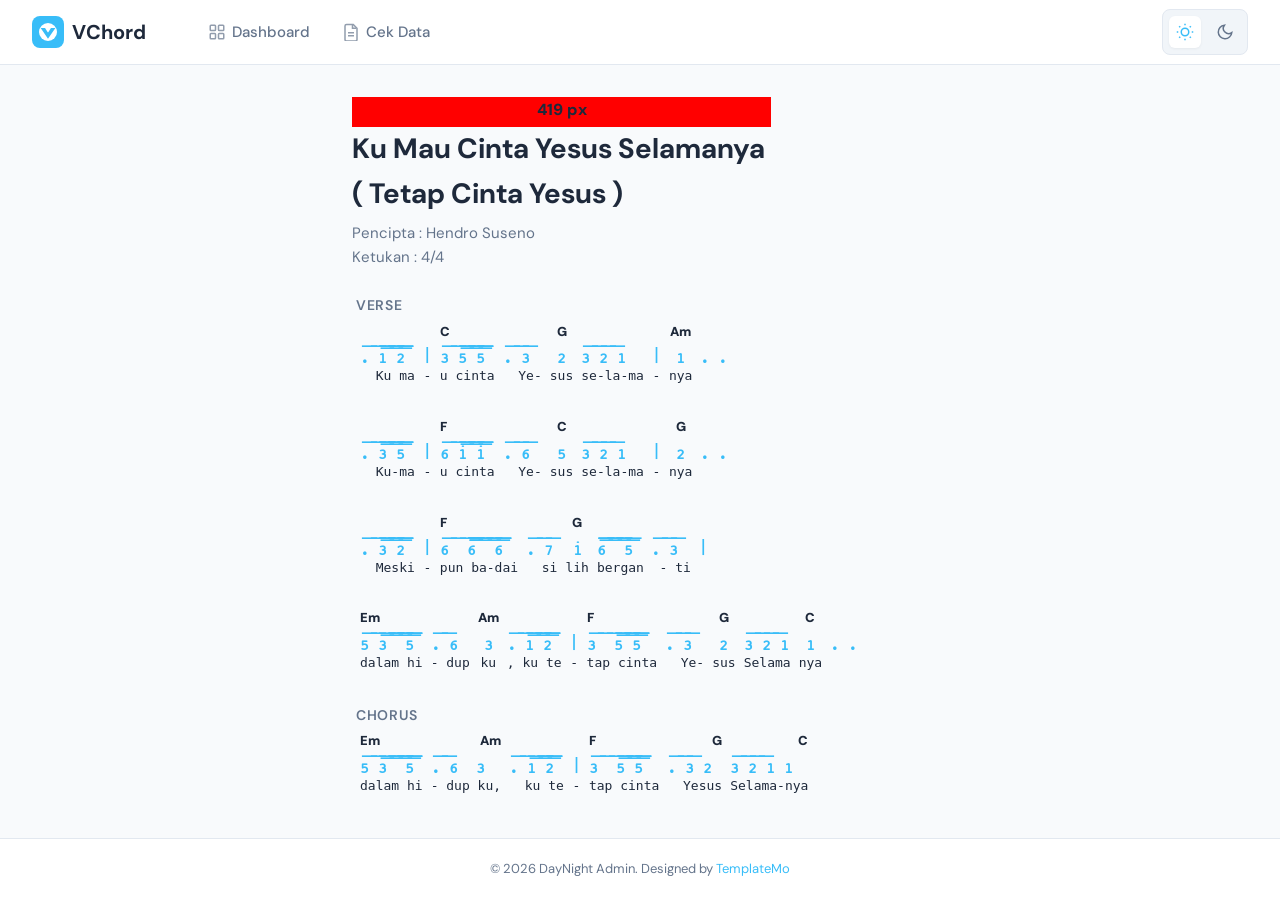
==== commit c902ce7d: "Coba dulu" ====
--- a/index.html
+++ b/index.html
@@ -167,6 +167,7 @@
 
     <script src="js/templatemo-daynight-script.js"></script>
     <script>
+        const deviceWidth = window.innerWidth;
         loadPage('songs/Kumau Cinta Yesus Selamanya.html');
         function loadPage(page) {
             fetch(page)
@@ -193,17 +194,13 @@
 
         function autoScaleMain() {
             const table = document.getElementById("table-not-angka");
-            const main = document.getElementById("main-content");
-
-            if (!table || !main) return;
 
             const tableWidth = table.offsetWidth;
-            const mainWidth = main.clientWidth;
 
             checkConsole("Panjang Tabel Chord", tableWidth);
-            checkConsole("Panjang Main Content", mainWidth);
-
-            if (tableWidth > mainWidth) {
+            checkConsole("Panjang Main Content", deviceWidth);
+
+            if (tableWidth > deviceWidth) {
                 table.style.transform = `scale(0.76)`;
                 table.style.transformOrigin = "top left";
             } else {
